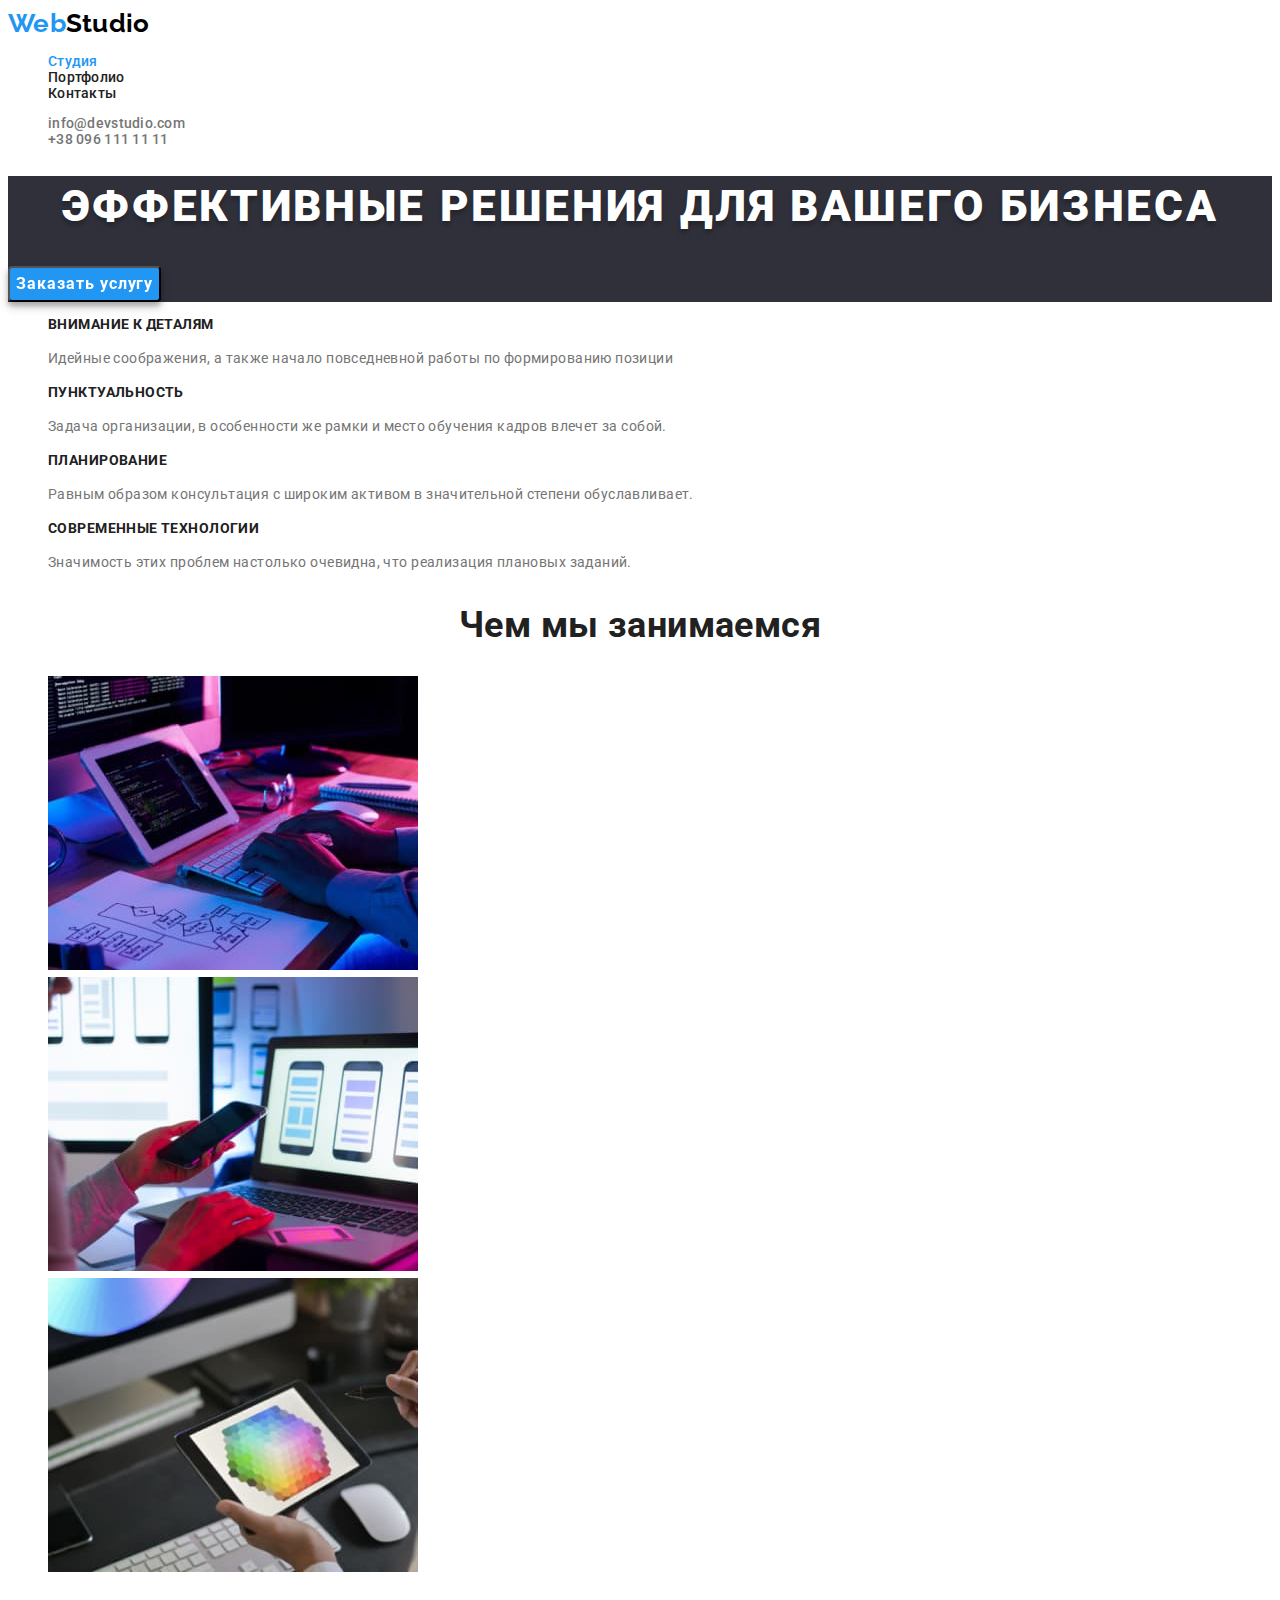
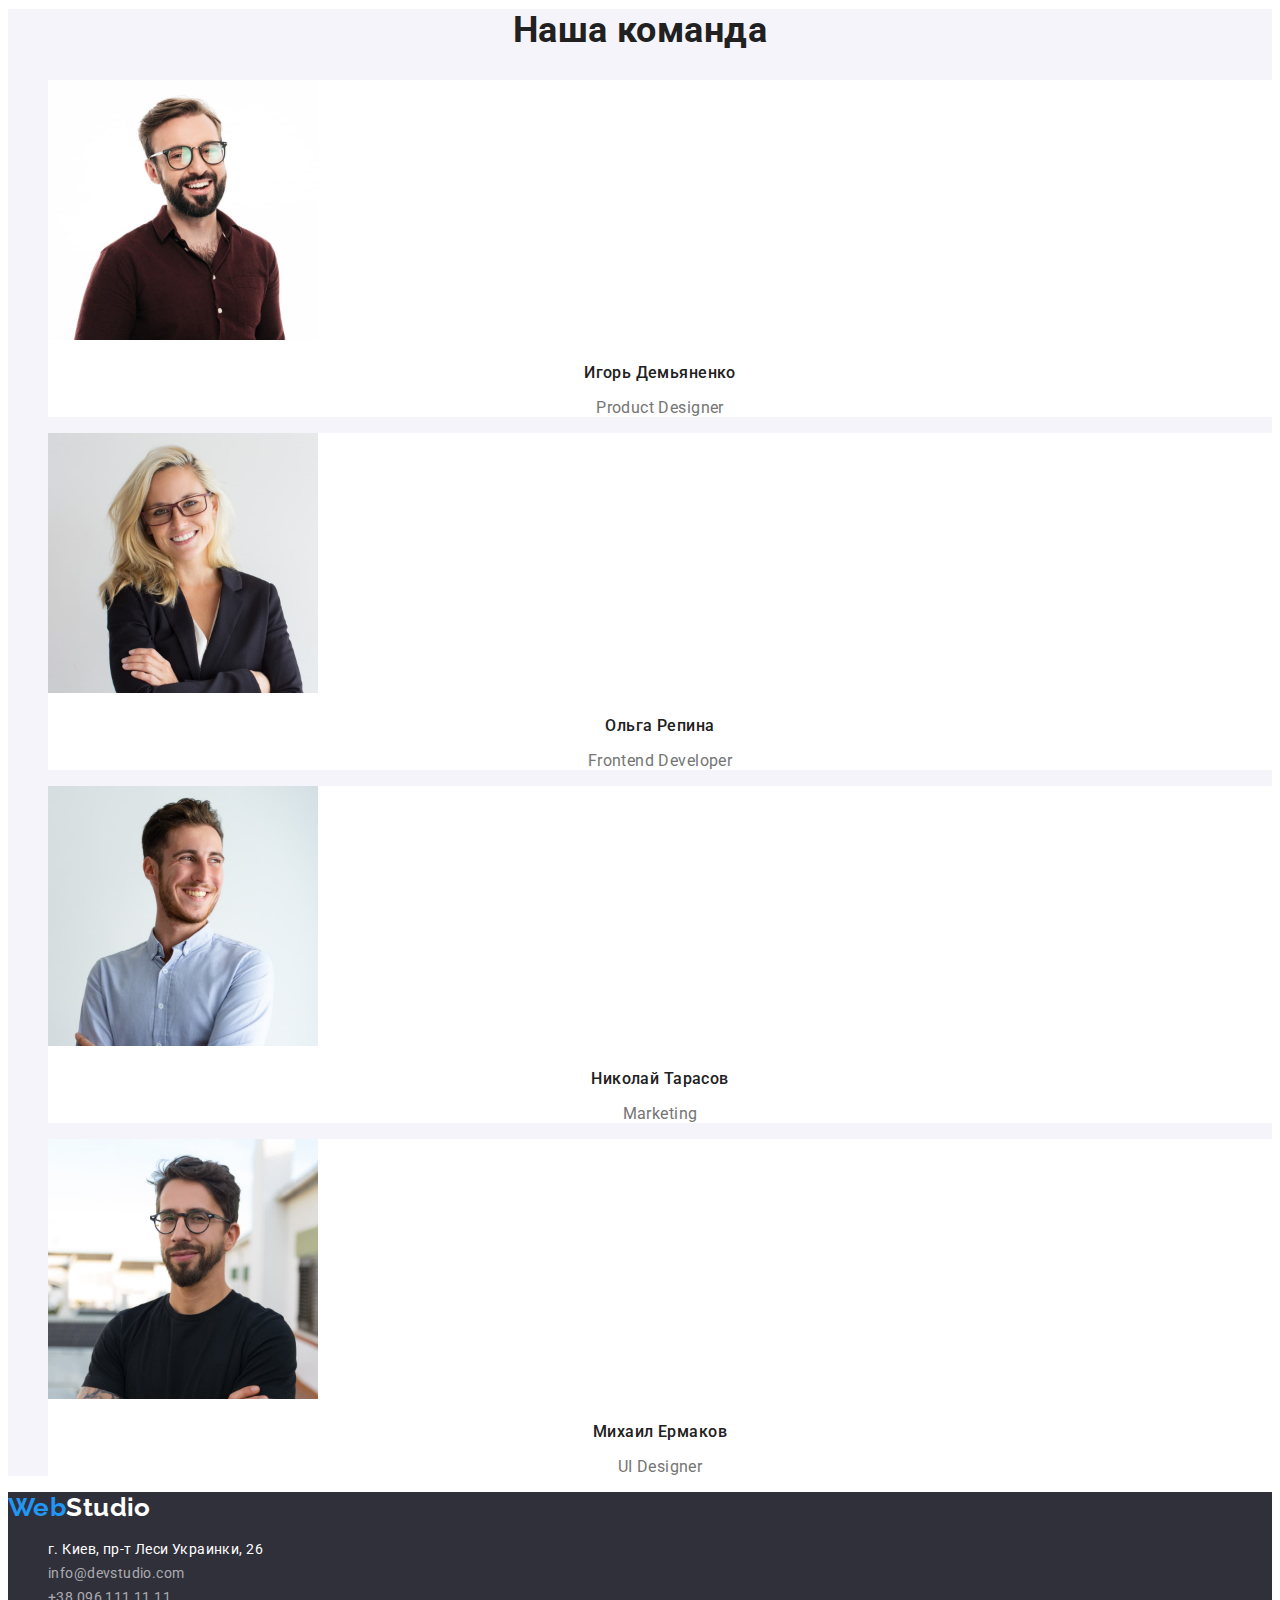
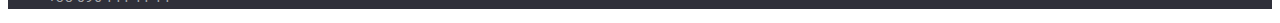
==== index.html @ 62412d21 "Initial commit" ====
<!DOCTYPE html>
<html lang="ru">
  <head>
    <meta charset="UTF-8" />
    <meta http-equiv="X-UA-Compatible" content="IE=edge" />
    <meta name="viewport" content="width=device-width, initial-scale=1.0" />
    <title>Студія</title>

    <link rel="preconnect" href="https://fonts.googleapis.com" />
    <link rel="preconnect" href="https://fonts.gstatic.com" crossorigin />
    <link
      href="https://fonts.googleapis.com/css2?family=Raleway:wght@700&family=Roboto:wght@400;500;700;900&display=swap"
      rel="stylesheet"
    />
    <link rel="stylesheet" href="./css/styles.css" />
  </head>
  <body>
    <!-- Header section -->
    <header class="header">
      <a class="logo link" href=""
        >Web<span class="logo-header">Studio</span></a
      >
      <nav class="nav-header">
        <ul class="header-list list">
          <li>
            <a class="current select-link link" href="">Студия</a>
          </li>
          <li>
            <a class="select-link link" href="portfolio.html">Портфолио</a>
          </li>
          <li>
            <a class="select-link link" href="">Контакты</a>
          </li>
        </ul>
      </nav>
      <ul class="header-contact-list list">
        <li class="header-contact-item">
          <a class="select-link link" href="mailto:info@devstudio.com"
            >info@devstudio.com</a
          >
        </li>
        <li class="header-contact-item">
          <a class="select-link link" href="tel:++380961111111"
            >+38 096 111 11 11</a
          >
        </li>
      </ul>
    </header>
    <!-- Main section -->
    <main>
      <!-- Hero section -->
      <section class="hero">
        <h1 class="hero-title">Эффективные решения для вашего бизнеса</h1>
        <button class="hero-btn" type="button">Заказать услугу</button>
      </section>
      <!-- Advantage section -->
      <section>
        <h2 hidden>Наши преимущества</h2>
        <ul class="advantage-list list">
          <li class="advantage-item">
            <h3 class="advantage-title">Внимание к деталям</h3>
            <p class="advantage-desc">
              Идейные соображения, а также начало повседневной работы по
              формированию позиции
            </p>
          </li>
          <li class="advantage-item">
            <h3 class="advantage-title">Пунктуальность</h3>
            <p class="advantage-desc">
              Задача организации, в особенности же рамки и место обучения кадров
              влечет за собой.
            </p>
          </li>
          <li class="advantage-item">
            <h3 class="advantage-title">Планирование</h3>
            <p class="advantage-desc">
              Равным образом консультация с широким активом в значительной
              степени обуславливает.
            </p>
          </li>
          <li class="advantage-item">
            <h3 class="advantage-title">Современные технологии</h3>
            <p class="advantage-desc">
              Значимость этих проблем настолько очевидна, что реализация
              плановых заданий.
            </p>
          </li>
        </ul>
      </section>
      <!-- Service section -->
      <section>
        <h2 class="section-title">Чем мы занимаемся</h2>
        <ul class="serv-list list">
          <li class="serv-item">
            <img
              class="serv-img"
              src="./images/service/img-1.jpg"
              alt="Разработка сайта"
              width="370"
              height="294"
            />
          </li>
          <li class="serv-item">
            <img
              class="serv-img"
              src="./images/service/img-2.jpg"
              alt="Разработка мобильного приложения"
              width="370"
              height="294"
            />
          </li>
          <li class="serv-item">
            <img
              class="serv-img"
              src="./images/service/img-3.jpg"
              alt="Разработка дизайна"
              width="370"
              height="294"
            />
          </li>
        </ul>
      </section>
      <!-- Team section -->
      <section class="team">
        <h2 class="section-title">Наша команда</h2>
        <ul class="team-list list">
          <li class="team-item">
            <img
              class="team-img"
              src="./images/team/img1-ihor-demіanenko.jpg"
              alt="Игорь Демьяненко"
              width="270"
              height="260"
            />
            <h3 class="team-person">Игорь Демьяненко</h3>
            <p class="team-position" lang="en">Product Designer</p>
          </li>
          <li class="team-item">
            <img
              class="team-img"
              src="./images/team/img2-olga-repina.jpg"
              alt="Ольга Репина"
              width="270"
              height="260"
            />
            <h3 class="team-person">Ольга Репина</h3>
            <p class="team-position" lang="en">Frontend Developer</p>
          </li>
          <li class="team-item">
            <img
              class="team-img"
              src="./images/team/img3-nilkolai-tarasov.jpg"
              alt="Николай Тарасов"
              width="270"
              height="260"
            />
            <h3 class="team-person">Николай Тарасов</h3>
            <p class="team-position" lang="en">Marketing</p>
          </li>
          <li class="team-item">
            <img
              class="team-img"
              src="./images/team/img4-mikhail-ermakov.jpg"
              alt="Михаил Ермаков"
              width="270"
              height="260"
            />
            <h3 class="team-person">Михаил Ермаков</h3>
            <p class="team-position" lang="en">UI Designer</p>
          </li>
        </ul>
      </section>
    </main>
    <!-- Footer section -->
    <footer class="footer">
      <a class="logo link" href=""
        >Web<span class="logo-footer">Studio</span></a
      >
      <address class="footer-address">
        <ul class="footer-list list">
          <li class="footer-item">
            <a
              class="select-link link"
              href="https://goo.gl/maps/yXEjWvyn9w8dMvCx5"
              target="_blank"
              rel="noopener noreferrer"
              >г. Киев, пр-т Леси Украинки, 26</a
            >
          </li>
          <li class="footer-item">
            <a
              class="footer-contact select-link link"
              href="mailto:info@devstudio.com"
              >info@devstudio.com</a
            >
          </li>
          <li class="footer-item">
            <a class="footer-contact select-link link" href="tel:++380961111111"
              >+38 096 111 11 11</a
            >
          </li>
        </ul>
      </address>
    </footer>
  </body>
</html>
---- css/styles.css ----
:root {
  /* fonts*/
  --main-fonts: "Roboto", sans-serif;
  --logo-font: "Raleway", sans-serif;

  /* text-colors */
  --main-txt-cl: #757575;
  --title-txt-cl: #212121;
 
  --black-txt-cl: #000000;

  /* bg-colors */
  --dark-bg-cl: #2f303a;
  --light-bg-cl: #f5f4fa;
  --accent-bg-btn-cl:#188ce8;

  /* others */
  --accent-cl: #2196f3;
  --white-cl: #ffffff;
}

body {
  font-family: var(--main-fonts);
  color: var(--main-txt-cl);
  font-size: 14px;
  line-height: calc(24 / 14);
  letter-spacing: 0.03em;
}

/* reset styles */
.link {
  text-decoration: none;
  color: currentColor;
}
.list {
  list-style: none;
}


/* logo slyles */

.logo {
  font-family: var(--logo-font);
  font-weight: 700;
  font-size: 26px;
  line-height: calc(31 / 26);
  color: var(--accent-cl);
}

.logo-header {
  color: var(--black-txt-cl);
}

.logo-footer {
  color: var(--white-cl);
  }
  

/* base slyles */

.section-title {
  font-size: 36px;
  line-height: calc(42 / 36);
  text-align: center;
  color: var(--title-txt-cl);
}

.select-link:hover,
.select-link:focus {
  color: var(--accent-cl);
}

/* header section */


.header {
  font-weight: 500;
  line-height: calc(16 / 14);
  letter-spacing: 0.02em;
}

.header-list {
  color: var(--title-txt-cl);
}

.current {
  color: var(--accent-cl);
}


/*  Hero section */

.hero {
  background-color: var(--dark-bg-cl);
}

.hero-title {
  font-weight: 900;
  font-size: 44px;
  line-height: calc(60 / 44);
  text-align: center;
  letter-spacing: 0.06em;
  text-transform: uppercase;
  color: var(--white-cl);
  text-shadow: 0px 4px 4px rgba(0, 0, 0, 0.25);
}

.hero-btn {
  font-family: inherit;
  font-weight: 700;
  font-size: 16px;
  line-height: calc(30 / 16);
  display: flex;
  align-items: center;
  text-align: center;
  letter-spacing: 0.06em;
  color: var(--white-cl);
  background: var(--accent-cl);
  box-shadow: 0px 4px 4px rgba(0, 0, 0, 0.15);
  border-radius: 4px;
  filter: drop-shadow(0px 4px 4px rgba(0, 0, 0, 0.25));
}

.hero-btn:hover,
.hero-btn:focus {
  background-color: var(--accent-bg-btn-cl);
  cursor: pointer;
}

/* Advantage section */

.advantage-title {
  color: var(--title-txt-cl);
  line-height: calc(16 / 14);
  text-transform: uppercase;
  font-size: 14px;
}

/* Team section */

.team {
  background-color: var(--light-bg-cl);
}

.team-item {
  background-color: var(--white-cl);
}

.team-position, .team-person {
  font-size: 16px;
  line-height: calc(19 / 16);
  text-align: center;
}

.team-person {
  color: var(--title-txt-cl);
  font-weight: 500;
}


/* Portfolio section */

.btn-filter {
  font-family: inherit;
  background: var(--light-bg-cl);
  border-radius: 4px;
  font-weight: 500;
  font-size: 16px;
  line-height: calc(26 / 16);
  text-align: center;
  cursor: pointer;
}

.btn-filter:hover,
.btn-filter:focus {
  background-color: var(--accent-cl);
  color: var(--white-cl);
}


.project-name {
  color: var(--title-txt-cl);
  font-size: 18px;
  line-height: calc(36 / 18);
  letter-spacing: 0.06em;
}

.project-desc {
  font-size: 16px;
  line-height: calc(30 / 16);
}


/* footer section */


.footer {
  background-color: var(--dark-bg-cl);
  color: var(--white-cl);
}

.footer-address {
  font-style: inherit;
}

.footer-contact {
   color: rgba(255, 255, 255, 0.6);
}
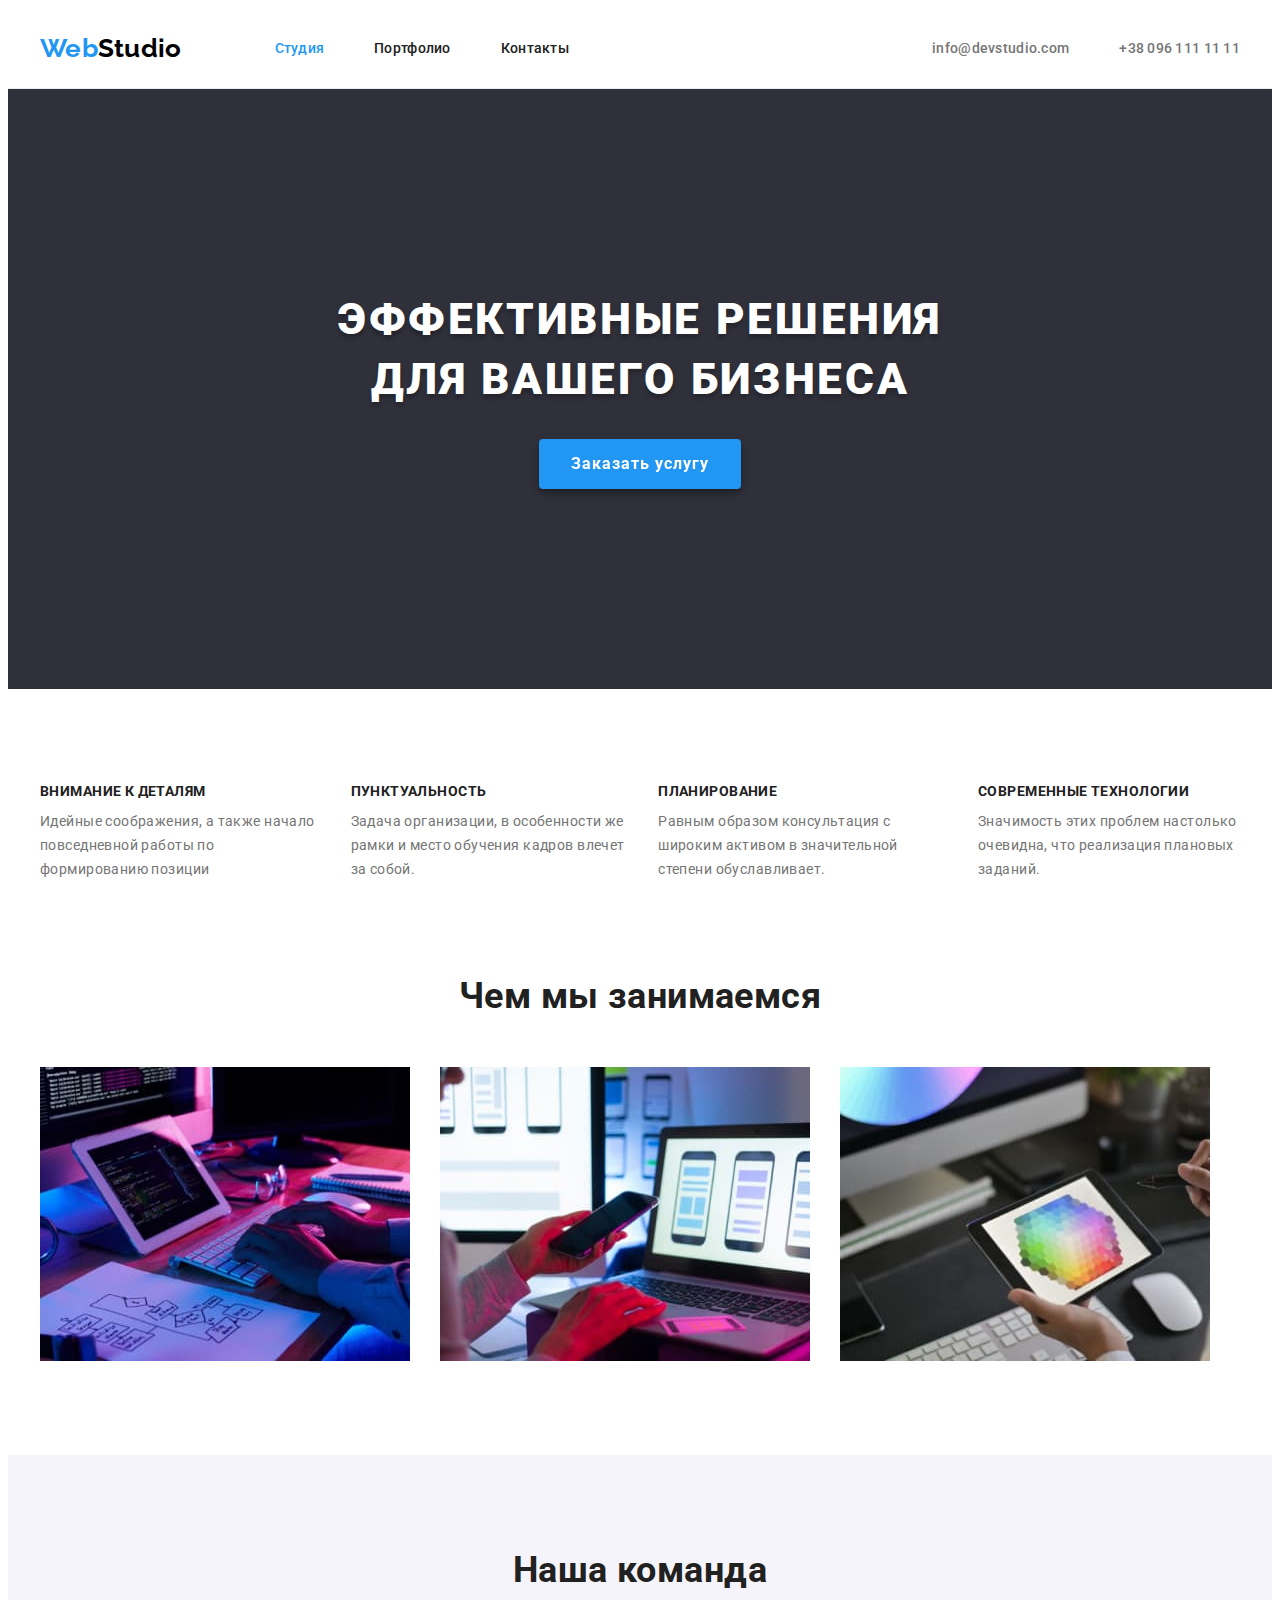
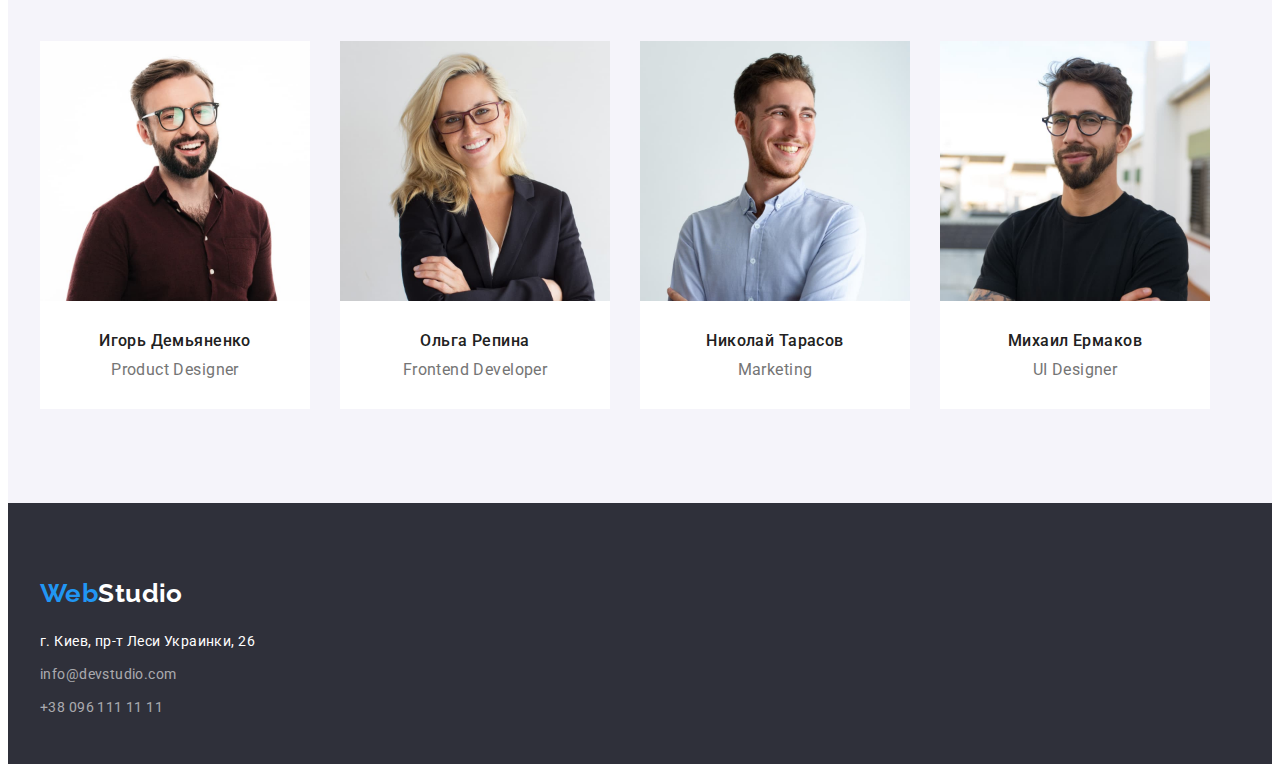
==== commit 07ce5e59: "hw-3 перша спроба:))" ====
--- a/index.html
+++ b/index.html
@@ -6,201 +6,244 @@
     <meta name="viewport" content="width=device-width, initial-scale=1.0" />
     <title>Студія</title>
 
+    <!-- fonts start -->
+
     <link rel="preconnect" href="https://fonts.googleapis.com" />
     <link rel="preconnect" href="https://fonts.gstatic.com" crossorigin />
     <link
       href="https://fonts.googleapis.com/css2?family=Raleway:wght@700&family=Roboto:wght@400;500;700;900&display=swap"
       rel="stylesheet"
     />
+
+    <!-- fonts end -->
+
+    <!-- normalize start -->
+
+    <link
+      rel="stylesheet"
+      href="https://cdnjs.cloudflare.com/ajax/libs/modern-normalize/1.1.0/modern-normalize.min.css"
+      integrity="sha512-wpPYUAdjBVSE4KJnH1VR1HeZfpl1ub8YT/NKx4PuQ5NmX2tKuGu6U/JRp5y+Y8XG2tV+wKQpNHVUX03MfMFn9Q=="
+      crossorigin="anonymous"
+      referrerpolicy="no-referrer"
+    />
+
+    <!-- normalize end -->
+
     <link rel="stylesheet" href="./css/styles.css" />
   </head>
   <body>
     <!-- Header section -->
     <header class="header">
-      <a class="logo link" href=""
-        >Web<span class="logo-header">Studio</span></a
-      >
-      <nav class="nav-header">
-        <ul class="header-list list">
-          <li>
-            <a class="current select-link link" href="">Студия</a>
+      <div class="container header-container">
+        <a class="logo link header-logo-mg" href=""
+          >Web<span class="logo-header">Studio</span></a
+        >
+        <nav class="nav-header">
+          <ul class="header-list list">
+            <li>
+              <a class="current select-link link header-link" href="">Студия</a>
+            </li>
+            <li>
+              <a class="select-link link header-link" href="portfolio.html"
+                >Портфолио</a
+              >
+            </li>
+            <li>
+              <a class="select-link link header-link" href="">Контакты</a>
+            </li>
+          </ul>
+        </nav>
+
+        <ul class="header-contact-list list">
+          <li class="header-contact-item">
+            <a
+              class="select-link link header-link"
+              href="mailto:info@devstudio.com"
+              >info@devstudio.com</a
+            >
           </li>
-          <li>
-            <a class="select-link link" href="portfolio.html">Портфолио</a>
-          </li>
-          <li>
-            <a class="select-link link" href="">Контакты</a>
+          <li class="header-contact-item">
+            <a class="select-link link header-link" href="tel:++380961111111"
+              >+38 096 111 11 11</a
+            >
           </li>
         </ul>
-      </nav>
-      <ul class="header-contact-list list">
-        <li class="header-contact-item">
-          <a class="select-link link" href="mailto:info@devstudio.com"
-            >info@devstudio.com</a
-          >
-        </li>
-        <li class="header-contact-item">
-          <a class="select-link link" href="tel:++380961111111"
-            >+38 096 111 11 11</a
-          >
-        </li>
-      </ul>
+      </div>
     </header>
     <!-- Main section -->
     <main>
       <!-- Hero section -->
       <section class="hero">
-        <h1 class="hero-title">Эффективные решения для вашего бизнеса</h1>
+        <h1 class="hero-title">Эффективные решения<br />для вашего бизнеса</h1>
         <button class="hero-btn" type="button">Заказать услугу</button>
       </section>
       <!-- Advantage section -->
-      <section>
-        <h2 hidden>Наши преимущества</h2>
-        <ul class="advantage-list list">
-          <li class="advantage-item">
-            <h3 class="advantage-title">Внимание к деталям</h3>
-            <p class="advantage-desc">
-              Идейные соображения, а также начало повседневной работы по
-              формированию позиции
-            </p>
-          </li>
-          <li class="advantage-item">
-            <h3 class="advantage-title">Пунктуальность</h3>
-            <p class="advantage-desc">
-              Задача организации, в особенности же рамки и место обучения кадров
-              влечет за собой.
-            </p>
-          </li>
-          <li class="advantage-item">
-            <h3 class="advantage-title">Планирование</h3>
-            <p class="advantage-desc">
-              Равным образом консультация с широким активом в значительной
-              степени обуславливает.
-            </p>
-          </li>
-          <li class="advantage-item">
-            <h3 class="advantage-title">Современные технологии</h3>
-            <p class="advantage-desc">
-              Значимость этих проблем настолько очевидна, что реализация
-              плановых заданий.
-            </p>
-          </li>
-        </ul>
+      <section class="section">
+        <div class="container">
+          <h2 class="visually-hidden">Наши преимущества</h2>
+
+          <ul class="advantage-list list">
+            <li class="advantage-item">
+              <h3 class="advantage-title">Внимание к деталям</h3>
+              <p class="advantage-desc">
+                Идейные соображения, а также начало повседневной работы по
+                формированию позиции
+              </p>
+            </li>
+            <li class="advantage-item">
+              <h3 class="advantage-title">Пунктуальность</h3>
+              <p class="advantage-desc">
+                Задача организации, в особенности же рамки и место обучения
+                кадров влечет за собой.
+              </p>
+            </li>
+            <li class="advantage-item">
+              <h3 class="advantage-title">Планирование</h3>
+              <p class="advantage-desc">
+                Равным образом консультация с широким активом в значительной
+                степени обуславливает.
+              </p>
+            </li>
+            <li class="advantage-item">
+              <h3 class="advantage-title">Современные технологии</h3>
+              <p class="advantage-desc">
+                Значимость этих проблем настолько очевидна, что реализация
+                плановых заданий.
+              </p>
+            </li>
+          </ul>
+        </div>
       </section>
       <!-- Service section -->
-      <section>
-        <h2 class="section-title">Чем мы занимаемся</h2>
-        <ul class="serv-list list">
-          <li class="serv-item">
-            <img
-              class="serv-img"
-              src="./images/service/img-1.jpg"
-              alt="Разработка сайта"
-              width="370"
-              height="294"
-            />
-          </li>
-          <li class="serv-item">
-            <img
-              class="serv-img"
-              src="./images/service/img-2.jpg"
-              alt="Разработка мобильного приложения"
-              width="370"
-              height="294"
-            />
-          </li>
-          <li class="serv-item">
-            <img
-              class="serv-img"
-              src="./images/service/img-3.jpg"
-              alt="Разработка дизайна"
-              width="370"
-              height="294"
-            />
-          </li>
-        </ul>
+      <section class="section section-pt-none">
+        <div class="container">
+          <h2 class="section-title">Чем мы занимаемся</h2>
+          <ul class="servise-list list">
+            <li class="serv-item">
+              <img
+                class="serv-img"
+                src="./images/service/img-1.jpg"
+                alt="Разработка сайта"
+                width="370"
+                height="294"
+              />
+            </li>
+            <li class="serv-item">
+              <img
+                class="serv-img"
+                src="./images/service/img-2.jpg"
+                alt="Разработка мобильного приложения"
+                width="370"
+                height="294"
+              />
+            </li>
+            <li class="serv-item">
+              <img
+                class="serv-img"
+                src="./images/service/img-3.jpg"
+                alt="Разработка дизайна"
+                width="370"
+                height="294"
+              />
+            </li>
+          </ul>
+        </div>
       </section>
       <!-- Team section -->
-      <section class="team">
-        <h2 class="section-title">Наша команда</h2>
-        <ul class="team-list list">
-          <li class="team-item">
-            <img
-              class="team-img"
-              src="./images/team/img1-ihor-demіanenko.jpg"
-              alt="Игорь Демьяненко"
-              width="270"
-              height="260"
-            />
-            <h3 class="team-person">Игорь Демьяненко</h3>
-            <p class="team-position" lang="en">Product Designer</p>
-          </li>
-          <li class="team-item">
-            <img
-              class="team-img"
-              src="./images/team/img2-olga-repina.jpg"
-              alt="Ольга Репина"
-              width="270"
-              height="260"
-            />
-            <h3 class="team-person">Ольга Репина</h3>
-            <p class="team-position" lang="en">Frontend Developer</p>
-          </li>
-          <li class="team-item">
-            <img
-              class="team-img"
-              src="./images/team/img3-nilkolai-tarasov.jpg"
-              alt="Николай Тарасов"
-              width="270"
-              height="260"
-            />
-            <h3 class="team-person">Николай Тарасов</h3>
-            <p class="team-position" lang="en">Marketing</p>
-          </li>
-          <li class="team-item">
-            <img
-              class="team-img"
-              src="./images/team/img4-mikhail-ermakov.jpg"
-              alt="Михаил Ермаков"
-              width="270"
-              height="260"
-            />
-            <h3 class="team-person">Михаил Ермаков</h3>
-            <p class="team-position" lang="en">UI Designer</p>
-          </li>
-        </ul>
+      <section class="section team">
+        <div class="container">
+          <h2 class="section-title">Наша команда</h2>
+          <ul class="team-list list">
+            <li class="team-item">
+              <img
+                class="team-img"
+                src="./images/team/img1-ihor-demіanenko.jpg"
+                alt="Игорь Демьяненко"
+                width="270"
+                height="260"
+              />
+              <div class="team-desc">
+                <h3 class="team-person">Игорь Демьяненко</h3>
+                <p class="team-position" lang="en">Product Designer</p>
+              </div>
+            </li>
+            <li class="team-item">
+              <img
+                class="team-img"
+                src="./images/team/img2-olga-repina.jpg"
+                alt="Ольга Репина"
+                width="270"
+                height="260"
+              />
+              <div class="team-desc">
+                <h3 class="team-person">Ольга Репина</h3>
+                <p class="team-position" lang="en">Frontend Developer</p>
+              </div>
+            </li>
+            <li class="team-item">
+              <img
+                class="team-img"
+                src="./images/team/img3-nilkolai-tarasov.jpg"
+                alt="Николай Тарасов"
+                width="270"
+                height="260"
+              />
+              <div class="team-desc">
+                <h3 class="team-person">Николай Тарасов</h3>
+                <p class="team-position" lang="en">Marketing</p>
+              </div>
+            </li>
+            <li class="team-item">
+              <img
+                class="team-img"
+                src="./images/team/img4-mikhail-ermakov.jpg"
+                alt="Михаил Ермаков"
+                width="270"
+                height="260"
+              />
+              <div class="team-desc">
+                <h3 class="team-person">Михаил Ермаков</h3>
+                <p class="team-position" lang="en">UI Designer</p>
+              </div>
+            </li>
+          </ul>
+        </div>
       </section>
     </main>
     <!-- Footer section -->
     <footer class="footer">
-      <a class="logo link" href=""
-        >Web<span class="logo-footer">Studio</span></a
-      >
-      <address class="footer-address">
-        <ul class="footer-list list">
-          <li class="footer-item">
-            <a
-              class="select-link link"
-              href="https://goo.gl/maps/yXEjWvyn9w8dMvCx5"
-              target="_blank"
-              rel="noopener noreferrer"
-              >г. Киев, пр-т Леси Украинки, 26</a
-            >
-          </li>
-          <li class="footer-item">
-            <a
-              class="footer-contact select-link link"
-              href="mailto:info@devstudio.com"
-              >info@devstudio.com</a
-            >
-          </li>
-          <li class="footer-item">
-            <a class="footer-contact select-link link" href="tel:++380961111111"
-              >+38 096 111 11 11</a
-            >
-          </li>
-        </ul>
-      </address>
+      <div class="container">
+        <a class="logo link" href=""
+          >Web<span class="logo-footer">Studio</span></a
+        >
+        <address class="footer-address">
+          <ul class="footer-list list">
+            <li class="footer-item">
+              <a
+                class="select-link link"
+                href="https://goo.gl/maps/yXEjWvyn9w8dMvCx5"
+                target="_blank"
+                rel="noopener noreferrer"
+                >г. Киев, пр-т Леси Украинки, 26</a
+              >
+            </li>
+            <li class="footer-item">
+              <a
+                class="footer-contact select-link link"
+                href="mailto:info@devstudio.com"
+                >info@devstudio.com</a
+              >
+            </li>
+            <li class="footer-item">
+              <a
+                class="footer-contact select-link link"
+                href="tel:++380961111111"
+                >+38 096 111 11 11</a
+              >
+            </li>
+          </ul>
+        </address>
+      </div>
     </footer>
   </body>
 </html>
--- a/css/styles.css
+++ b/css/styles.css
@@ -6,17 +6,18 @@
   /* text-colors */
   --main-txt-cl: #757575;
   --title-txt-cl: #212121;
- 
   --black-txt-cl: #000000;
 
   /* bg-colors */
   --dark-bg-cl: #2f303a;
   --light-bg-cl: #f5f4fa;
-  --accent-bg-btn-cl:#188ce8;
-
-  /* others */
+  --accent-bg-btn-cl: #188ce8;
+
+  /* others-colors */
   --accent-cl: #2196f3;
   --white-cl: #ffffff;
+  --border-header-cl: #ececec;
+  --border-project-cl: #eeeeee;
 }
 
 body {
@@ -34,8 +35,61 @@
 }
 .list {
   list-style: none;
-}
-
+  padding: 0;
+  margin: 0;
+}
+
+h1,
+h2,
+h3,
+h4,
+h5,
+h6,
+p {
+  margin: 0;
+}
+
+/* base styles */
+.container {
+  width: 1200px;
+  padding-left: 15px;
+  padding-right: 15px;
+  margin-left: auto;
+  margin-right: auto;
+}
+.section {
+  padding-top: 94px;
+  padding-bottom: 94px;
+}
+
+.section-title {
+  margin-bottom: 50px;
+
+  font-size: 36px;
+  line-height: calc(42 / 36);
+  text-align: center;
+
+  color: var(--title-txt-cl);
+}
+
+.select-link:hover,
+.select-link:focus {
+  color: var(--accent-cl);
+}
+
+.visually-hidden {
+  position: absolute;
+  width: 1px;
+  height: 1px;
+  margin: -1px;
+  border: 0;
+  padding: 0;
+
+  white-space: nowrap;
+  clip-path: inset(100%);
+  clip: rect(0 0 0 0);
+  overflow: hidden;
+}
 
 /* logo slyles */
 
@@ -44,6 +98,7 @@
   font-weight: 700;
   font-size: 26px;
   line-height: calc(31 / 26);
+
   color: var(--accent-cl);
 }
 
@@ -53,33 +108,35 @@
 
 .logo-footer {
   color: var(--white-cl);
-  }
-  
-
-/* base slyles */
-
-.section-title {
-  font-size: 36px;
-  line-height: calc(42 / 36);
-  text-align: center;
-  color: var(--title-txt-cl);
-}
-
-.select-link:hover,
-.select-link:focus {
-  color: var(--accent-cl);
 }
 
 /* header section */
-
 
 .header {
   font-weight: 500;
   line-height: calc(16 / 14);
   letter-spacing: 0.02em;
+
+  border-bottom: 1px solid var(--border-header-cl);
+}
+
+.header-container {
+  display: flex;
+  align-items: center;
+}
+
+.header-logo-mg {
+  margin-right: 93px;
+}
+
+.nav-header {
+  margin-right: auto;
 }
 
 .header-list {
+  display: flex;
+  gap: 50px;
+
   color: var(--title-txt-cl);
 }
 
@@ -87,38 +144,63 @@
   color: var(--accent-cl);
 }
 
+.header-contact-list {
+  display: flex;
+  gap: 50px;
+}
+
+.header-link {
+  display: block;
+  padding-top: 32px;
+  padding-bottom: 32px;
+}
 
 /*  Hero section */
 
 .hero {
+  padding-top: 200px;
+  padding-bottom: 200px;
+
+  text-align: center;
+
   background-color: var(--dark-bg-cl);
 }
 
 .hero-title {
+  margin-bottom: 30px;
+
   font-weight: 900;
   font-size: 44px;
   line-height: calc(60 / 44);
-  text-align: center;
   letter-spacing: 0.06em;
   text-transform: uppercase;
+
   color: var(--white-cl);
   text-shadow: 0px 4px 4px rgba(0, 0, 0, 0.25);
 }
 
 .hero-btn {
+  min-width: 200px;
+  min-height: 50px;
+
+  padding-top: 10px;
+  padding-bottom: 10px;
+  padding-right: 32px;
+  padding-left: 32px;
+
   font-family: inherit;
   font-weight: 700;
   font-size: 16px;
   line-height: calc(30 / 16);
-  display: flex;
-  align-items: center;
-  text-align: center;
   letter-spacing: 0.06em;
+
   color: var(--white-cl);
   background: var(--accent-cl);
   box-shadow: 0px 4px 4px rgba(0, 0, 0, 0.15);
+  filter: drop-shadow(0px 4px 4px rgba(0, 0, 0, 0.25));
+
   border-radius: 4px;
-  filter: drop-shadow(0px 4px 4px rgba(0, 0, 0, 0.25));
+  border: none;
 }
 
 .hero-btn:hover,
@@ -129,11 +211,36 @@
 
 /* Advantage section */
 
+.advantage-list {
+  display: flex;
+  flex-wrap: nowrap;
+  gap: 30px;
+}
+
 .advantage-title {
-  color: var(--title-txt-cl);
+  margin-bottom: 10px;
+
   line-height: calc(16 / 14);
   text-transform: uppercase;
   font-size: 14px;
+
+  color: var(--title-txt-cl);
+}
+
+/* Servise section */
+
+.section-pt-none {
+  padding-top: 0;
+}
+
+.servise-list {
+  display: flex;
+  flex-wrap: nowrap;
+  gap: 30px;
+}
+
+.serv-img {
+  display: block;
 }
 
 /* Team section */
@@ -142,25 +249,58 @@
   background-color: var(--light-bg-cl);
 }
 
+.team-list {
+  display: flex;
+  flex-wrap: nowrap;
+  gap: 30px;
+}
+
 .team-item {
   background-color: var(--white-cl);
 }
 
-.team-position, .team-person {
+.team-img {
+  display: block;
+}
+
+.team-desc {
+  padding-top: 30px;
+  padding-bottom: 30px;
+  margin-right: 15px;
+  margin-left: 15px;
+}
+
+.team-position,
+.team-person {
   font-size: 16px;
   line-height: calc(19 / 16);
   text-align: center;
 }
 
 .team-person {
-  color: var(--title-txt-cl);
+  margin-bottom: 10px;
+ 
   font-weight: 500;
-}
-
+
+  color: var(--title-txt-cl);
+
+}
 
 /* Portfolio section */
 
+.btn-list {
+  display: flex;
+  margin-bottom: 50px;
+  justify-content: center;
+  gap: 8px;
+}
+
 .btn-filter {
+  padding-top: 6px;
+  padding-bottom: 6px;
+  padding-right: 22px;
+  padding-left: 22px;
+
   font-family: inherit;
   background: var(--light-bg-cl);
   border-radius: 4px;
@@ -168,6 +308,10 @@
   font-size: 16px;
   line-height: calc(26 / 16);
   text-align: center;
+
+  border-radius: 4px;
+  border-color: transparent;
+
   cursor: pointer;
 }
 
@@ -177,12 +321,34 @@
   color: var(--white-cl);
 }
 
+.project-list {
+  display: flex;
+  flex-wrap: wrap;
+  gap: 30px;
+}
+
+.project-img {
+  display: block;
+}
+
+.project-div {
+  padding-top: 20px;
+  padding-bottom: 20px;
+  padding-right: 24px;
+  padding-left: 24px;
+
+  border: 1px solid var(--border-project-cl);
+  border-top: none;
+}
 
 .project-name {
-  color: var(--title-txt-cl);
+  padding-bottom: 4px;
+  
   font-size: 18px;
   line-height: calc(36 / 18);
   letter-spacing: 0.06em;
+
+  color: var(--title-txt-cl);
 }
 
 .project-desc {
@@ -190,19 +356,27 @@
   line-height: calc(30 / 16);
 }
 
-
 /* footer section */
 
-
 .footer {
+  padding-top: 75px;
+  padding-bottom: 45px;
+  margin-right: auto;
+
   background-color: var(--dark-bg-cl);
   color: var(--white-cl);
 }
 
 .footer-address {
+  margin-top: 20px;
+
   font-style: inherit;
 }
 
+.footer-item:not(:last-child) {
+  margin-bottom: 9px;
+}
+
 .footer-contact {
-   color: rgba(255, 255, 255, 0.6);
-}
+  color: rgba(255, 255, 255, 0.6);
+}
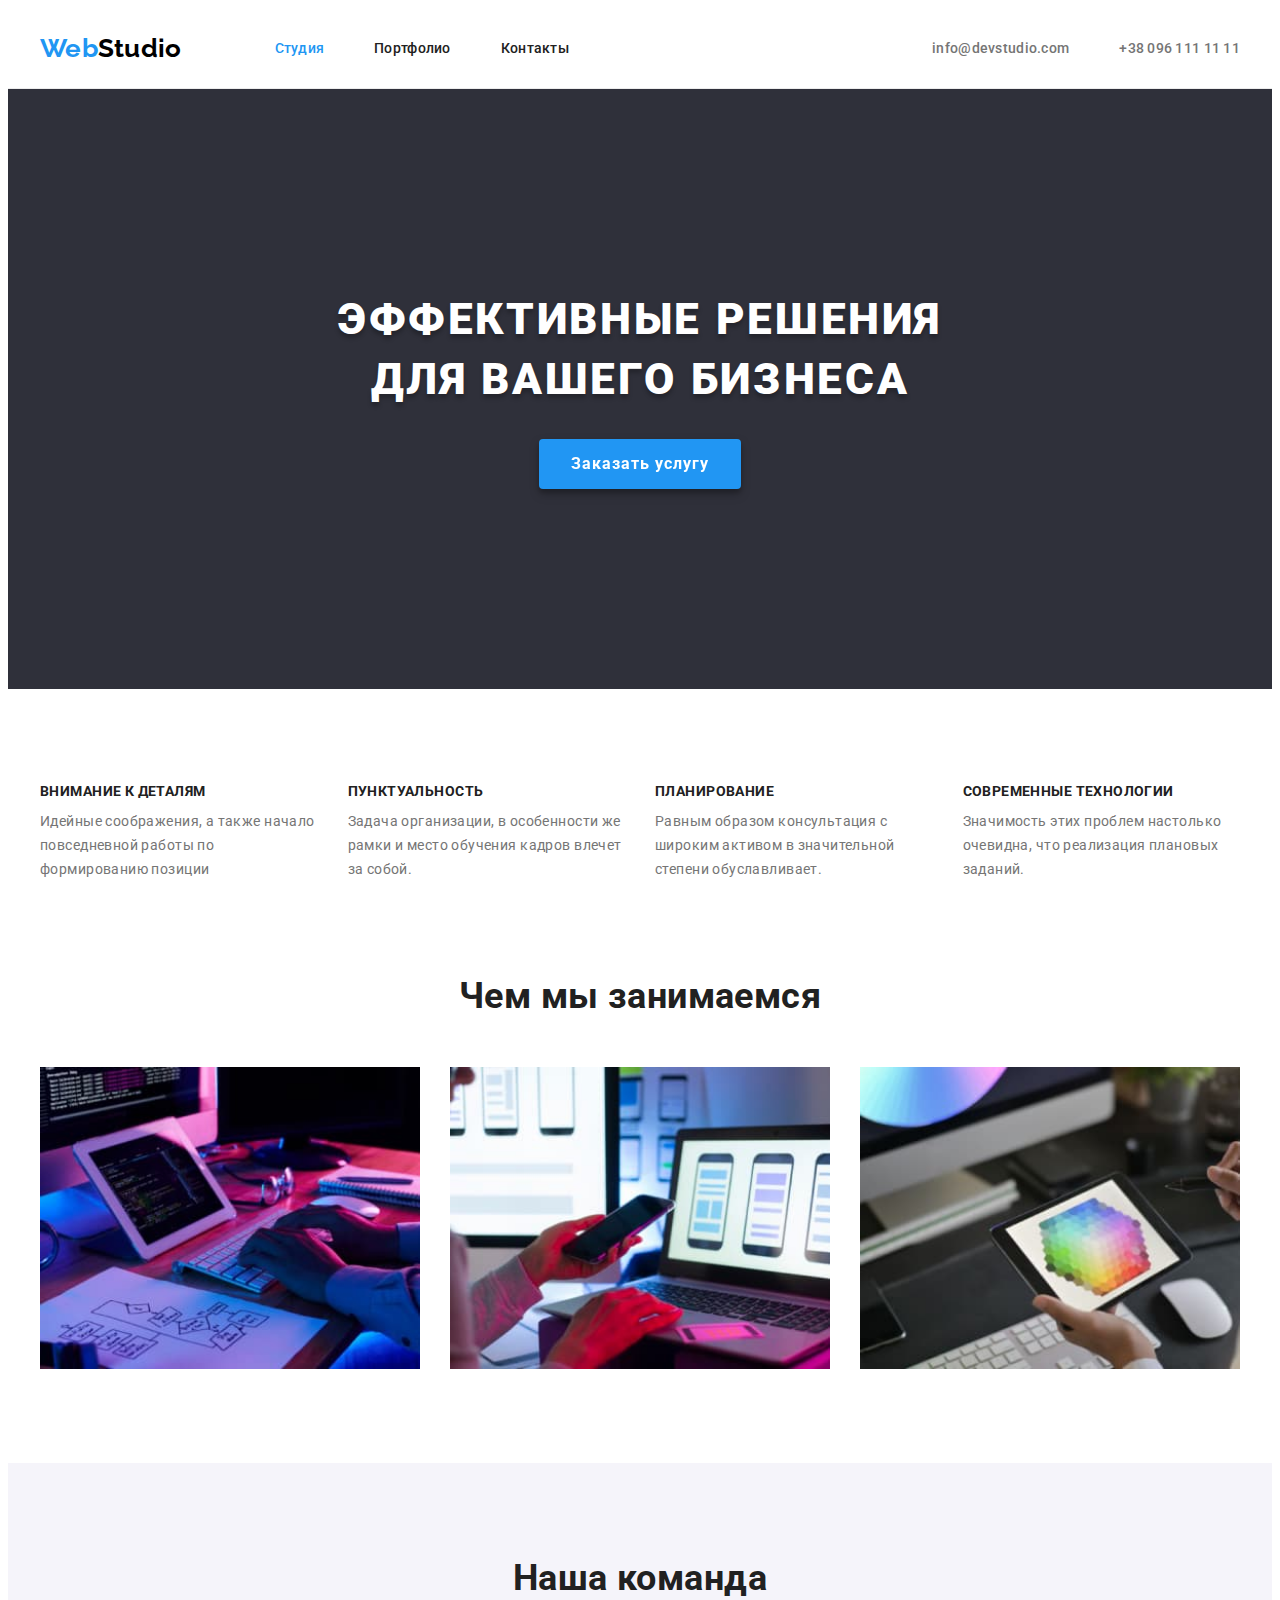
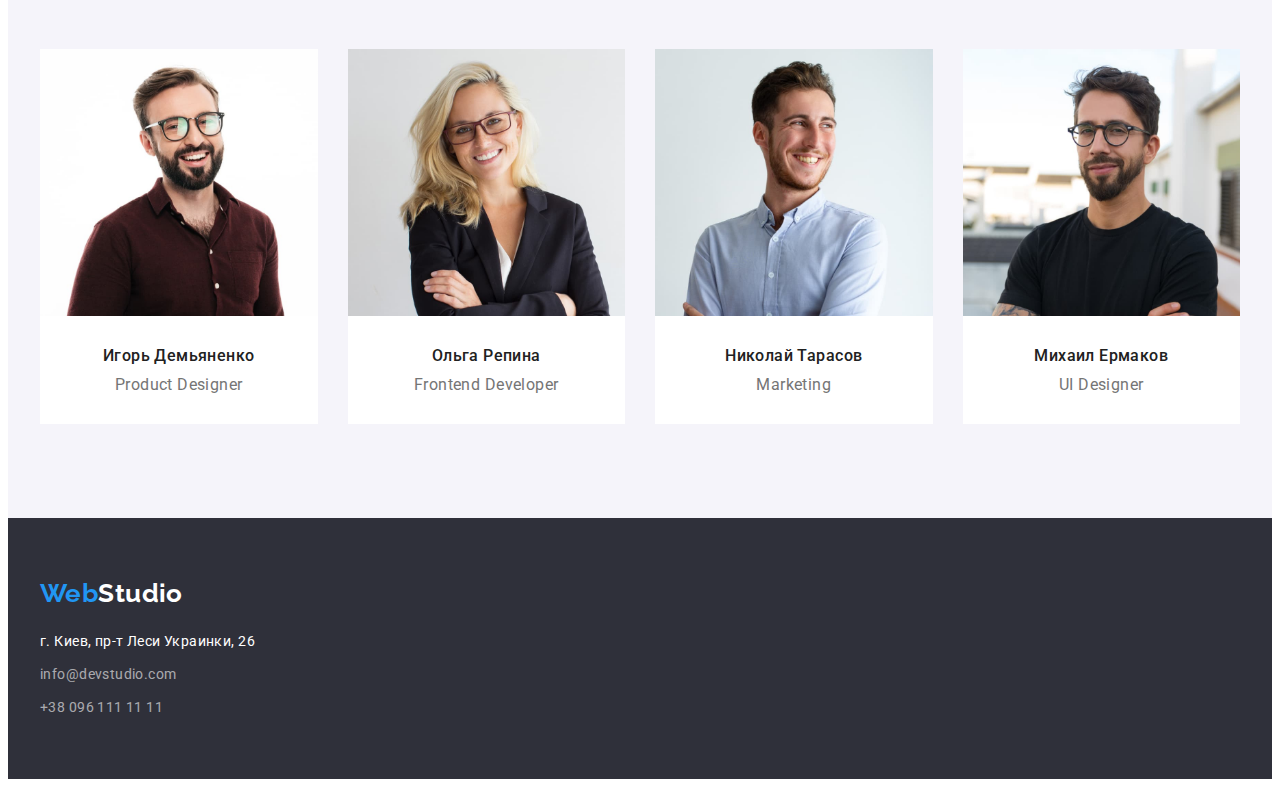
==== commit 336b0c30: "hw-03 друга спроба" ====
--- a/index.html
+++ b/index.html
@@ -35,7 +35,7 @@
     <!-- Header section -->
     <header class="header">
       <div class="container header-container">
-        <a class="logo link header-logo-mg" href=""
+        <a class="logo link" href=""
           >Web<span class="logo-header">Studio</span></a
         >
         <nav class="nav-header">
@@ -74,7 +74,7 @@
     <main>
       <!-- Hero section -->
       <section class="hero">
-        <h1 class="hero-title">Эффективные решения<br />для вашего бизнеса</h1>
+        <h1 class="hero-title">Эффективные решения для вашего бизнеса</h1>
         <button class="hero-btn" type="button">Заказать услугу</button>
       </section>
       <!-- Advantage section -->
@@ -82,29 +82,29 @@
         <div class="container">
           <h2 class="visually-hidden">Наши преимущества</h2>
 
-          <ul class="advantage-list list">
-            <li class="advantage-item">
+          <ul class="advantage-list list card-set">
+            <li class="advantage-item card-item">
               <h3 class="advantage-title">Внимание к деталям</h3>
               <p class="advantage-desc">
                 Идейные соображения, а также начало повседневной работы по
                 формированию позиции
               </p>
             </li>
-            <li class="advantage-item">
+            <li class="advantage-item card-item">
               <h3 class="advantage-title">Пунктуальность</h3>
               <p class="advantage-desc">
                 Задача организации, в особенности же рамки и место обучения
                 кадров влечет за собой.
               </p>
             </li>
-            <li class="advantage-item">
+            <li class="advantage-item card-item">
               <h3 class="advantage-title">Планирование</h3>
               <p class="advantage-desc">
                 Равным образом консультация с широким активом в значительной
                 степени обуславливает.
               </p>
             </li>
-            <li class="advantage-item">
+            <li class="advantage-item card-item">
               <h3 class="advantage-title">Современные технологии</h3>
               <p class="advantage-desc">
                 Значимость этих проблем настолько очевидна, что реализация
@@ -118,8 +118,8 @@
       <section class="section section-pt-none">
         <div class="container">
           <h2 class="section-title">Чем мы занимаемся</h2>
-          <ul class="servise-list list">
-            <li class="serv-item">
+          <ul class="servise-list list card-set">
+            <li class="serv-item card-item">
               <img
                 class="serv-img"
                 src="./images/service/img-1.jpg"
@@ -128,7 +128,7 @@
                 height="294"
               />
             </li>
-            <li class="serv-item">
+            <li class="serv-item card-item">
               <img
                 class="serv-img"
                 src="./images/service/img-2.jpg"
@@ -137,7 +137,7 @@
                 height="294"
               />
             </li>
-            <li class="serv-item">
+            <li class="serv-item card-item">
               <img
                 class="serv-img"
                 src="./images/service/img-3.jpg"
@@ -153,8 +153,8 @@
       <section class="section team">
         <div class="container">
           <h2 class="section-title">Наша команда</h2>
-          <ul class="team-list list">
-            <li class="team-item">
+          <ul class="team-list list card-set">
+            <li class="team-item card-item">
               <img
                 class="team-img"
                 src="./images/team/img1-ihor-demіanenko.jpg"
@@ -167,7 +167,7 @@
                 <p class="team-position" lang="en">Product Designer</p>
               </div>
             </li>
-            <li class="team-item">
+            <li class="team-item card-item">
               <img
                 class="team-img"
                 src="./images/team/img2-olga-repina.jpg"
@@ -180,7 +180,7 @@
                 <p class="team-position" lang="en">Frontend Developer</p>
               </div>
             </li>
-            <li class="team-item">
+            <li class="team-item card-item">
               <img
                 class="team-img"
                 src="./images/team/img3-nilkolai-tarasov.jpg"
@@ -193,7 +193,7 @@
                 <p class="team-position" lang="en">Marketing</p>
               </div>
             </li>
-            <li class="team-item">
+            <li class="team-item card-item">
               <img
                 class="team-img"
                 src="./images/team/img4-mikhail-ermakov.jpg"
@@ -213,7 +213,7 @@
     <!-- Footer section -->
     <footer class="footer">
       <div class="container">
-        <a class="logo link" href=""
+        <a class="logo link footer-logo-mb" href=""
           >Web<span class="logo-footer">Studio</span></a
         >
         <address class="footer-address">
--- a/css/styles.css
+++ b/css/styles.css
@@ -18,6 +18,10 @@
   --white-cl: #ffffff;
   --border-header-cl: #ececec;
   --border-project-cl: #eeeeee;
+
+  /* flex-grid */
+  --card-gap: 30px;
+  --card-item: 3;
 }
 
 body {
@@ -49,6 +53,12 @@
   margin: 0;
 }
 
+img {
+  display: block;
+  min-width: 100%;
+  height: auto;
+}
+
 /* base styles */
 .container {
   width: 1200px;
@@ -91,6 +101,18 @@
   overflow: hidden;
 }
 
+.card-set {
+  display: flex;
+  flex-wrap: wrap;
+  gap: var(--card-gap);
+}
+
+.card-item {
+  flex-basis: calc(
+    (100% - (var(--card-item) - 1) * var(--card-gap)) / var(--card-item)
+  );
+}
+
 /* logo slyles */
 
 .logo {
@@ -123,14 +145,7 @@
 .header-container {
   display: flex;
   align-items: center;
-}
-
-.header-logo-mg {
-  margin-right: 93px;
-}
-
-.nav-header {
-  margin-right: auto;
+  column-gap: 93px;
 }
 
 .header-list {
@@ -147,6 +162,7 @@
 .header-contact-list {
   display: flex;
   gap: 50px;
+  margin-left: auto;
 }
 
 .header-link {
@@ -167,7 +183,10 @@
 }
 
 .hero-title {
+  max-width: 696px;
   margin-bottom: 30px;
+  margin-right: auto;
+  margin-left: auto;
 
   font-weight: 900;
   font-size: 44px;
@@ -201,6 +220,8 @@
 
   border-radius: 4px;
   border: none;
+
+  cursor: pointer;
 }
 
 .hero-btn:hover,
@@ -211,10 +232,8 @@
 
 /* Advantage section */
 
-.advantage-list {
-  display: flex;
-  flex-wrap: nowrap;
-  gap: 30px;
+.advantage-item {
+  --card-item: 4;
 }
 
 .advantage-title {
@@ -233,29 +252,15 @@
   padding-top: 0;
 }
 
-.servise-list {
-  display: flex;
-  flex-wrap: nowrap;
-  gap: 30px;
-}
-
-.serv-img {
-  display: block;
-}
-
 /* Team section */
 
 .team {
   background-color: var(--light-bg-cl);
 }
 
-.team-list {
-  display: flex;
-  flex-wrap: nowrap;
-  gap: 30px;
-}
-
 .team-item {
+  --card-item: 4;
+
   background-color: var(--white-cl);
 }
 
@@ -264,10 +269,7 @@
 }
 
 .team-desc {
-  padding-top: 30px;
-  padding-bottom: 30px;
-  margin-right: 15px;
-  margin-left: 15px;
+  padding: 30px;
 }
 
 .team-position,
@@ -279,11 +281,10 @@
 
 .team-person {
   margin-bottom: 10px;
- 
+
   font-weight: 500;
 
   color: var(--title-txt-cl);
-
 }
 
 /* Portfolio section */
@@ -303,14 +304,13 @@
 
   font-family: inherit;
   background: var(--light-bg-cl);
-  border-radius: 4px;
   font-weight: 500;
   font-size: 16px;
   line-height: calc(26 / 16);
   text-align: center;
 
   border-radius: 4px;
-  border-color: transparent;
+  border: none;
 
   cursor: pointer;
 }
@@ -319,16 +319,6 @@
 .btn-filter:focus {
   background-color: var(--accent-cl);
   color: var(--white-cl);
-}
-
-.project-list {
-  display: flex;
-  flex-wrap: wrap;
-  gap: 30px;
-}
-
-.project-img {
-  display: block;
 }
 
 .project-div {
@@ -342,8 +332,8 @@
 }
 
 .project-name {
-  padding-bottom: 4px;
-  
+  margin-bottom: 4px;
+
   font-size: 18px;
   line-height: calc(36 / 18);
   letter-spacing: 0.06em;
@@ -359,17 +349,19 @@
 /* footer section */
 
 .footer {
-  padding-top: 75px;
-  padding-bottom: 45px;
-  margin-right: auto;
+  padding-top: 60px;
+  padding-bottom: 60px;
 
   background-color: var(--dark-bg-cl);
   color: var(--white-cl);
 }
 
+.footer-logo-mb {
+  display: block;
+  margin-bottom: 20px;
+}
+
 .footer-address {
-  margin-top: 20px;
-
   font-style: inherit;
 }
 
